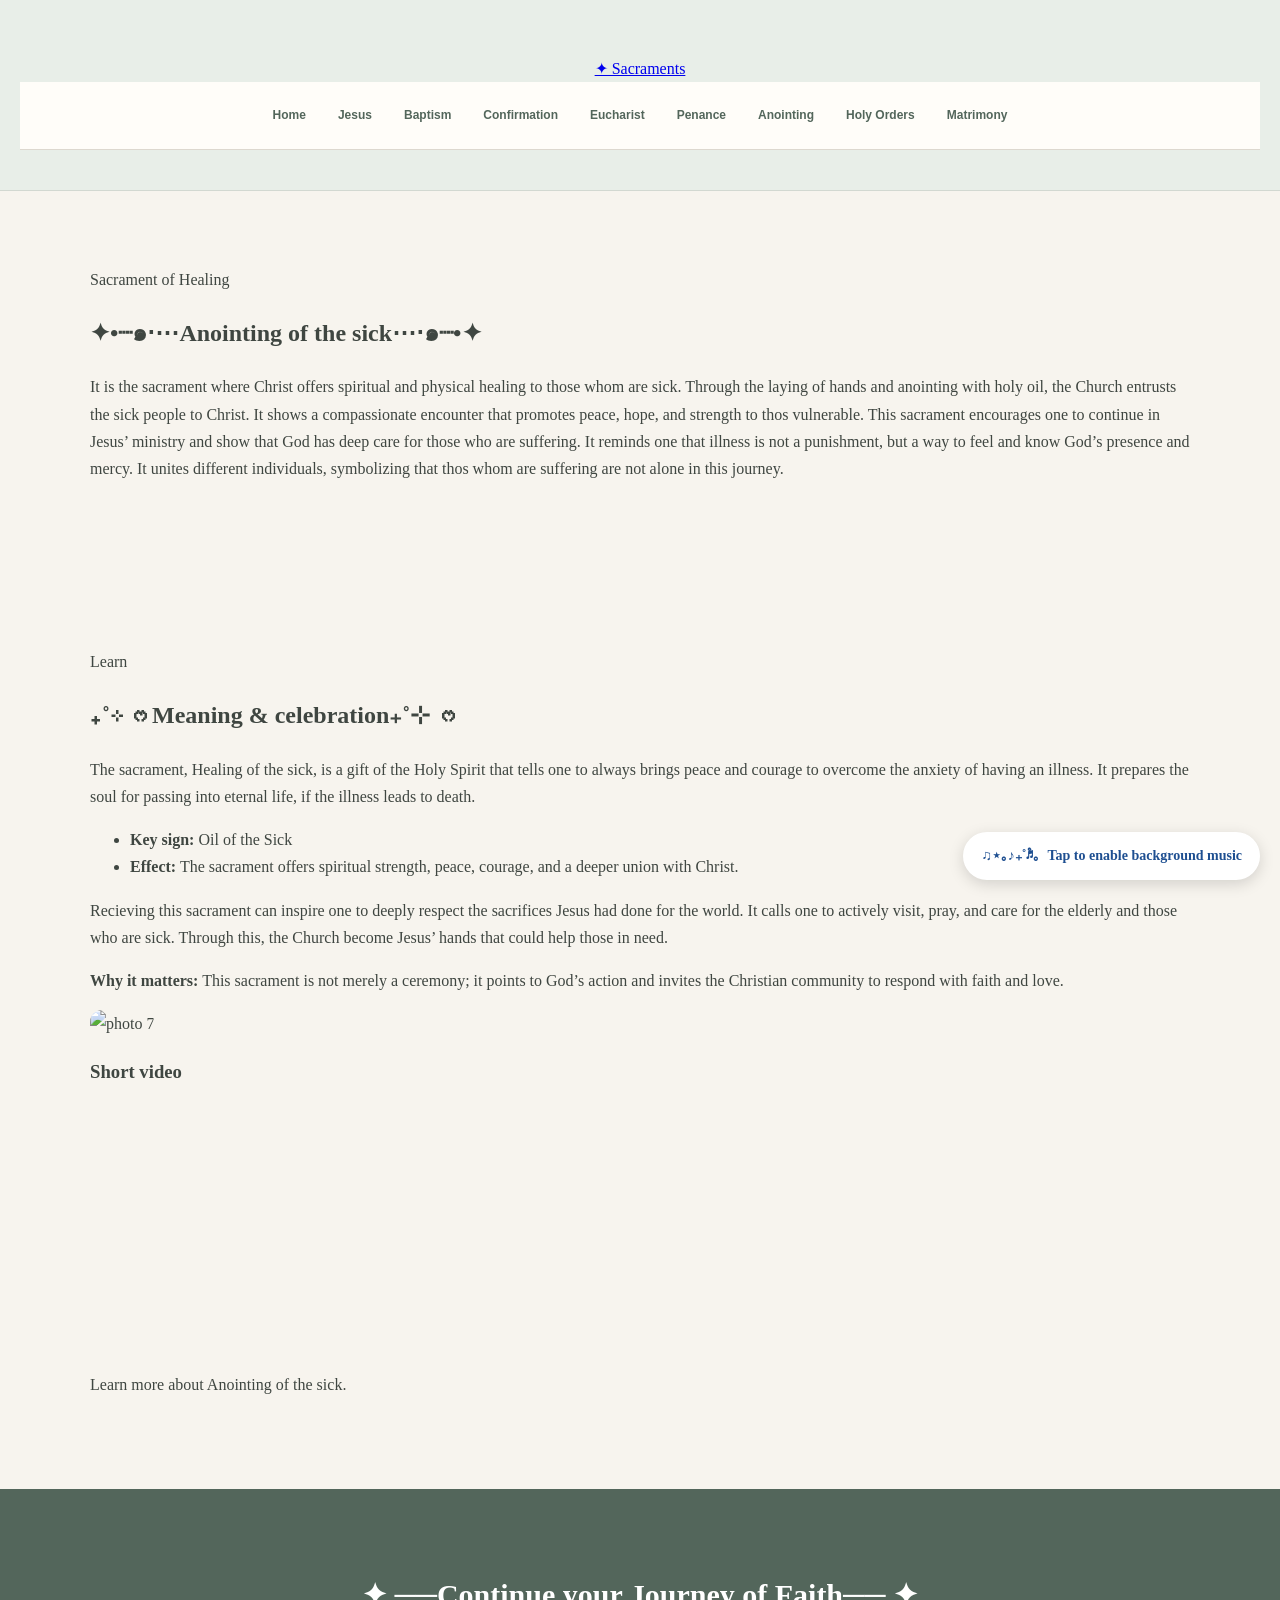
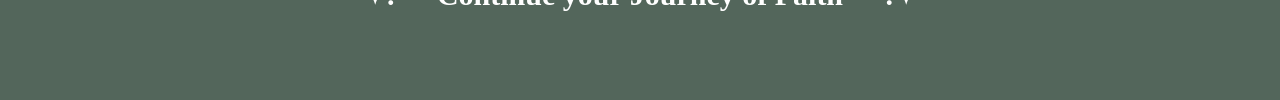
==== anointing.html @ 1274a240 "Add files via upload" ====
<!DOCTYPE html>
<html lang="en">
<head>
<meta charset="UTF-8"><meta name="viewport" content="width=device-width, initial-scale=1.0">
<title>Anointing of the Sick | Sacraments</title><link rel="stylesheet" href="styles.css">
</head>
<body>

<div id="musicPrompt">
    ♫⋆｡♪₊˚♬゚。Tap to enable background music
</div>

<header><div class="container nav"><a class="brand" href="index.html">✦ Sacraments</a><nav>
<a href="index.html">Home</a>
<a href="jesus.html">Jesus</a>
<a href="baptism.html">Baptism</a>
<a href="confirmation.html">Confirmation</a>
<a href="eucharist.html">Eucharist</a>
<a href="reconciliation.html">Penance</a>
<a href="anointing.html">Anointing</a>
<a href="orders.html">Holy Orders</a>
<a href="matrimony.html">Matrimony</a>
</nav></div></header>

<main>
<section class="page-hero"><div class="container"><div class="hero-mini">
<div><div class="kicker">Sacrament of Healing</div><h1>✦•┈๑⋅⋯Anointing of the sick⋯⋅๑┈•✦</h1>
<p class="lead">It is the sacrament where Christ offers spiritual and physical healing to those whom are sick. Through the laying of hands and anointing with holy oil, the Church entrusts the sick people to Christ. It shows a compassionate encounter that promotes peace, hope, and strength to thos vulnerable.

This sacrament encourages one to continue in Jesus’ ministry and show that God has deep care for those who are suffering. It reminds one that illness is not a punishment, but a way to feel and know God’s presence and mercy. It unites different individuals, symbolizing that thos whom are suffering are not alone in this journey.</p></div>
</div></div></section>
<section class="section"><div class="container detail">
<div class="info-box"><div class="kicker">Learn</div><h2>₊˚⊹ ᰔMeaning & celebration₊˚⊹ ᰔ</h2>
<p>The sacrament, Healing of the sick, is a gift of the Holy Spirit that tells one to always brings peace and courage to overcome the anxiety of having an illness. It prepares the soul for passing into eternal life, if the illness leads to death.
</p>
<ul><li><strong>Key sign:</strong> Oil of the Sick</li><li><strong>Effect:</strong> The sacrament offers spiritual strength, peace, courage, and a deeper union with Christ.</li></ul>
<div class="quote">Recieving this sacrament can inspire one to deeply respect the sacrifices Jesus had done for the world. It calls one to actively visit, pray, and care for the elderly and those who are sick. Through this, the Church become Jesus’ hands that could help those in need.
</div>
<p><strong>Why it matters:</strong> This sacrament is not merely a ceremony; it points to God’s action and invites the Christian community to respond with faith and love.</p>
</div>
<div>
   <div class="icon">
  <img src="images/photo7.jpg" alt="photo 7">
</div>
<div class="media" style="margin-top:18px"><h3>Short video</h3>
 <iframe
    width="100%"
    height="240"
    style="border:0;border-radius:15px"
    src="https://www.youtube.com/embed/ksNW0us95Tw?enablejsapi=1"
    title="The Sacrament of the Holy Eucharist"
    allow="autoplay; encrypted-media"
    allowfullscreen>
</iframe>

    <p class="note">
        Learn more about Anointing of the sick.
    </p>

</div>
</div>
</div></section>
</main>


<footer>
 <div class="container footer-grid">
  <div><h3 style="color:#fff">✦.──Continue your Journey of Faith──.✦</h3>
</footer>

<!-- BACKGROUND MUSIC -->
<audio id="backgroundMusic" loop preload="auto">
    <source src="Awit ng Paghahangad Instrumental.mp3" type="audio/mpeg">
</audio>

<script>
const music = document.getElementById("backgroundMusic");

// Remember where the song was
const savedTime = localStorage.getItem("musicTime");

if (savedTime) {
    music.currentTime = parseFloat(savedTime);
}

// Start music after the first interaction
function startMusic() {
    music.play().then(() => {
        const prompt = document.getElementById("musicPrompt");

        if (prompt) {
            prompt.style.display = "none";
        }

        localStorage.setItem("musicEnabled", "true");
    }).catch(() => {});
}

document.addEventListener("click", startMusic);
document.addEventListener("touchstart", startMusic);

// Save the current position
setInterval(() => {
    if (!music.paused) {
        localStorage.setItem("musicTime", music.currentTime);
    }
}, 200);
</script>


<!-- YOUTUBE VIDEO CONTROL -->
<script src="https://www.youtube.com/iframe_api"></script>

<script>
let players = [];

function onYouTubeIframeAPIReady() {
    document.querySelectorAll("iframe[src*='youtube.com/embed/']").forEach((iframe) => {
        players.push(new YT.Player(iframe, {
            events: {
                onStateChange: function(event) {
                    const music = document.getElementById("backgroundMusic");

                    if (event.data === YT.PlayerState.PLAYING) {
                        music.pause();
                    }

                    if (
                        event.data === YT.PlayerState.ENDED ||
                        event.data === YT.PlayerState.PAUSED
                    ) {
                        music.play().catch(() => {});
                    }
                }
            }
        }));
    });
}

document.addEventListener("visibilitychange", () => {
    if (document.hidden) {
        music.pause();
    }
});

window.addEventListener("pagehide", () => {
    music.pause();
});

</script>

</body>
</html>
---- styles.css ----
/* =========================
   GENERAL STYLES
========================= */

* {
    box-sizing: border-box;
}

html {
    scroll-behavior: smooth;
}

body {
    margin: 0;
    background-color: #f7f4ee;
    color: #3f4641;
    font-family: Georgia, "Times New Roman", serif;
    line-height: 1.7;
}


/* =========================
   HEADER
========================= */

header {
    text-align: center;
    padding: 55px 20px 40px;
    background-color: #e8eee8;
    border-bottom: 1px solid #d2d8d1;
}

header h1 {
    margin: 0;
    color: #53665b;
    font-size: 48px;
    letter-spacing: 1px;
}

header p {
    margin-top: 8px;
    color: #777b76;
    font-size: 15px;
    letter-spacing: 3px;
    text-transform: uppercase;
}


/* =========================
   NAVIGATION
========================= */

nav {
    display: flex;
    justify-content: center;
    flex-wrap: wrap;
    gap: 8px;

    padding: 15px 20px;

    background-color: #fffdf9;
    border-bottom: 1px solid #ddd8cf;

    position: sticky;
    top: 0;
    z-index: 10;
}

nav a {
    color: #53665b;
    text-decoration: none;

    font-family: Arial, sans-serif;
    font-size: 12px;
    font-weight: bold;

    padding: 8px 12px;

    border-radius: 20px;
}

nav a:hover {
    background-color: #e8eee8;
}


/* =========================
   MAIN CONTENT
========================= */

main {
    width: 90%;
    max-width: 1100px;
    margin: auto;
}

section {
    padding: 75px 0;
}


/* =========================
   HERO SECTION
========================= */

.hero {
    min-height: 620px;

    display: grid;
    grid-template-columns: 1.2fr 0.8fr;

    gap: 50px;

    align-items: center;
}

.small-title {
    color: #8a7568;

    font-family: Arial, sans-serif;
    font-size: 12px;
    font-weight: bold;

    letter-spacing: 3px;
}


.hero h2 {
    color: #53665b;
    font-size: 64px;
    line-height: 1;

    margin: 15px 0 25px;
}

.hero-text > p:not(.small-title) {
    max-width: 600px;
    color: #666b66;
    font-size: 17px;
}


/* =========================
   BUTTON
========================= */

.button {
    display: inline-block;

    margin-top: 15px;

    padding: 12px 22px;

    background-color: #64776b;
    color: white;

    border-radius: 30px;

    text-decoration: none;

    font-family: Arial, sans-serif;
    font-size: 13px;
    font-weight: bold;
}

.button:hover {
    background-color: #4f6156;
}


/* =========================
   HERO CARD
========================= */

.hero-card {
    padding: 45px 30px;

    background-color: #fffdf9;

    border: 1px solid #ddd8cf;
    border-radius: 30px;

    text-align: center;

    box-shadow: 0 15px 40px rgba(70, 75, 65, 0.10);
}

.cross {
    width: 130px;
    height: 130px;

    display: flex;
    align-items: center;
    justify-content: center;

    margin: auto auto 25px;

    background-color: #e7eee8;

    border-radius: 50%;

    color: #65776b;

    font-size: 65px;
}

.hero-card h3 {
    color: #596a61;
    font-size: 25px;
}

.hero-card p {
    color: #777b76;
    font-size: 14px;
}


/* =========================
   SACRAMENT SECTION
========================= */

#sacraments h2 {
    color: #53665b;
    font-size: 45px;
    margin-top: 5px;
}

.sacrament-grid {
    display: grid;

    grid-template-columns: repeat(3, 1fr);

    gap: 20px;

    margin-top: 35px;
}


/* =========================
   SACRAMENT CARDS
========================= */

.sacrament-card {
    display: block;

    padding: 28px;

    background-color: #fffdf9;

    border: 1px solid #ddd8cf;
    border-radius: 22px;

    text-decoration: none;

    transition: 0.25s;
}

.sacrament-card:hover {
    transform: translateY(-7px);

    box-shadow: 0 15px 30px rgba(70, 75, 65, 0.10);

    background-color: #fafbf8;
}

.sacrament-card span {
    font-size: 35px;
}

.sacrament-card h3 {
    margin: 12px 0 5px;

    color: #53665b;

    font-size: 25px;
}

.sacrament-card p {
    margin: 0;

    color: #777b76;

    font-family: Arial, sans-serif;
    font-size: 13px;
}


/* =========================
   JESUS SECTION
========================= */

.about {
    margin-bottom: 50px;

    padding: 55px;

    background-color: #e8eee8;

    border: 1px solid #d2d8d1;
    border-radius: 30px;

    text-align: center;
}

.about h2 {
    margin-top: 0;

    color: #53665b;

    font-size: 42px;
}

.about p {
    max-width: 700px;

    margin: auto;

    color: #666b66;
}

.icon img {
    width: 100%;
    height: 100%;
    object-fit: cover;
    border-radius: 12px;
}



/* =========================
   FOOTER
========================= */

footer {
    padding: 50px 20px;

    background-color: #53665b;

    color: #f7f4ee;

    text-align: center;
}

footer h3 {
    font-size: 30px;
}

footer p {
    font-family: Arial, sans-serif;
    font-size: 13px;
}


/* =========================
   MOBILE
========================= */

@media (max-width: 800px) {

    .hero {
        grid-template-columns: 1fr;

        padding-top: 40px;
    }

    .hero h2 {
        font-size: 50px;
    }

    .sacrament-grid {
        grid-template-columns: 1fr 1fr;
    }
}


@media (max-width: 550px) {

    header h1 {
        font-size: 38px;
    }

    .hero h2 {
        font-size: 44px;
    }

    .sacrament-grid {
        grid-template-columns: 1fr;
    }

    .about {
        padding: 35px 20px;
    }

}



#musicPrompt {
    position: fixed;
    bottom: 20px;
    right: 20px;
    background: white;
    color: #1e4f91;
    padding: 12px 18px;
    border-radius: 25px;
    box-shadow: 0 4px 15px rgba(0, 0, 0, 0.15);
    font-size: 14px;
    font-weight: 600;
    cursor: pointer;
    z-index: 9999;
    transition: 0.3s ease;
}

#musicPrompt:hover {
    transform: translateY(-3px);
}
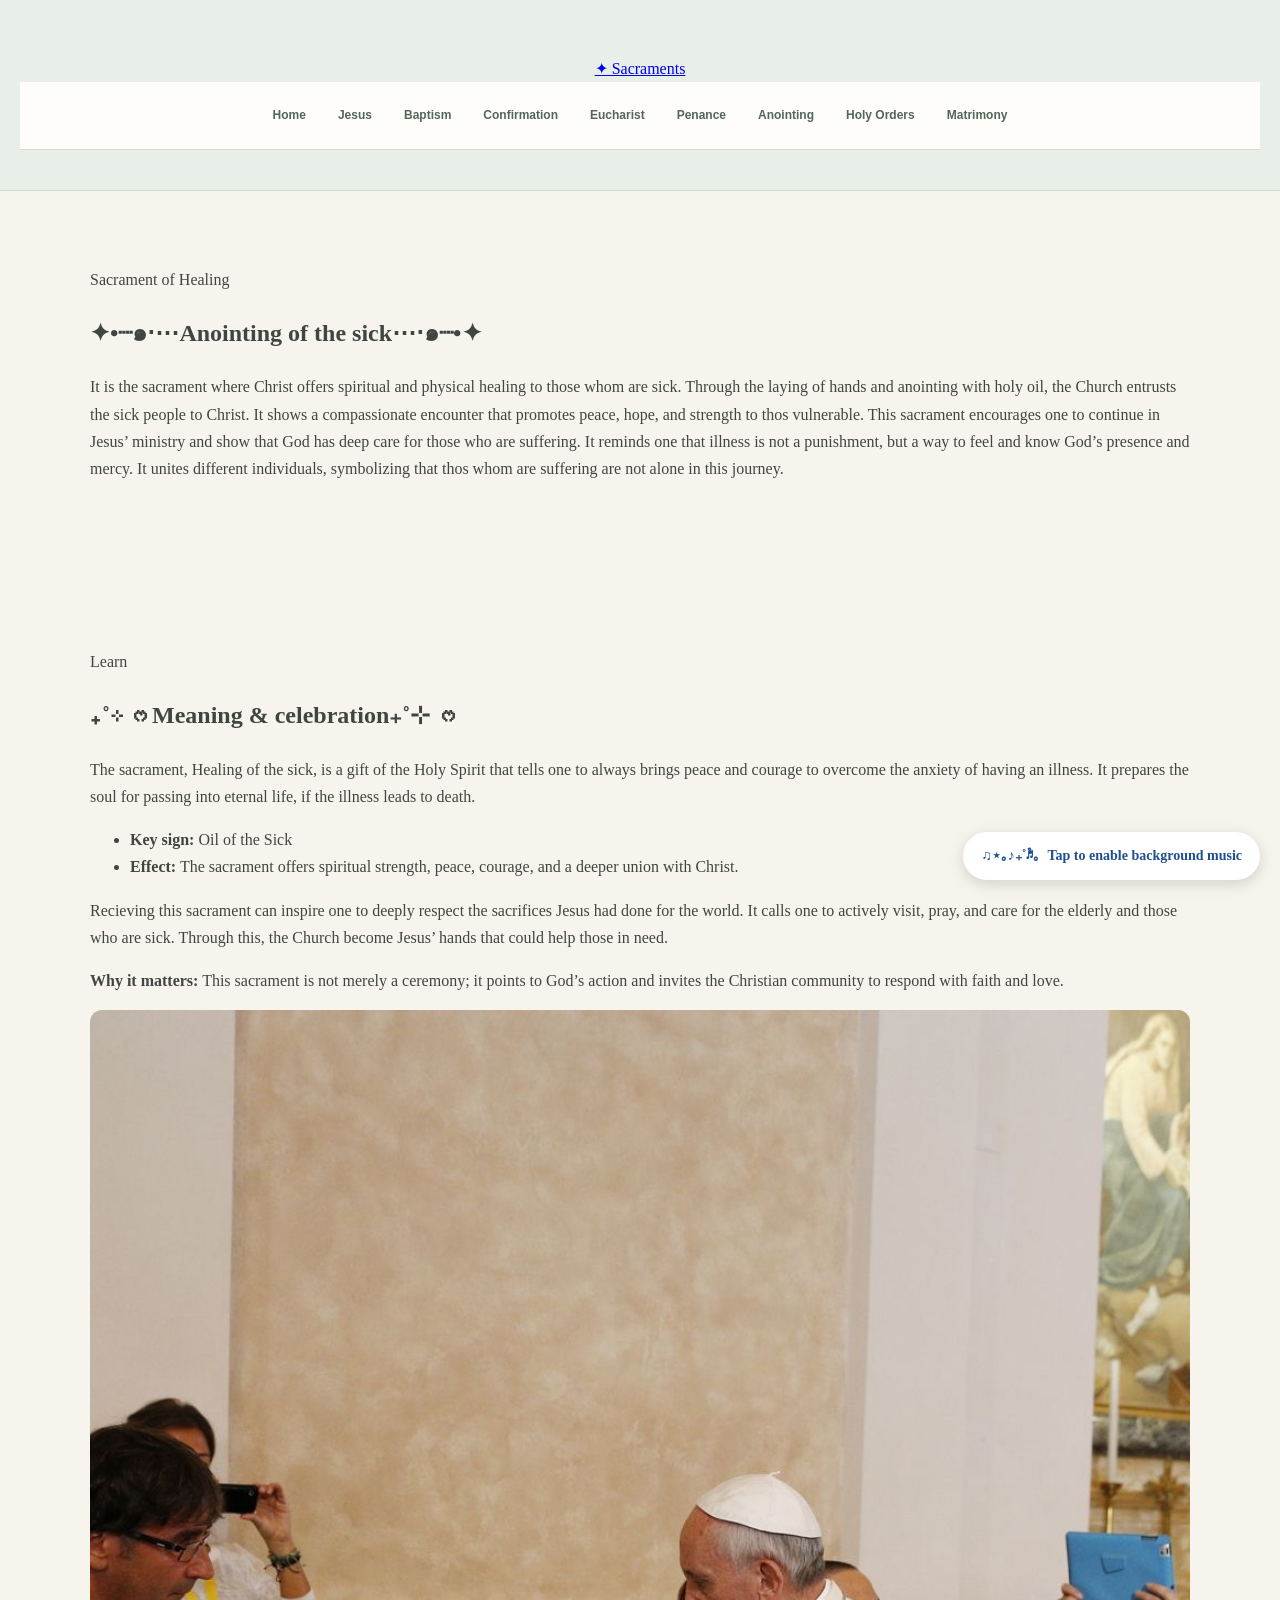
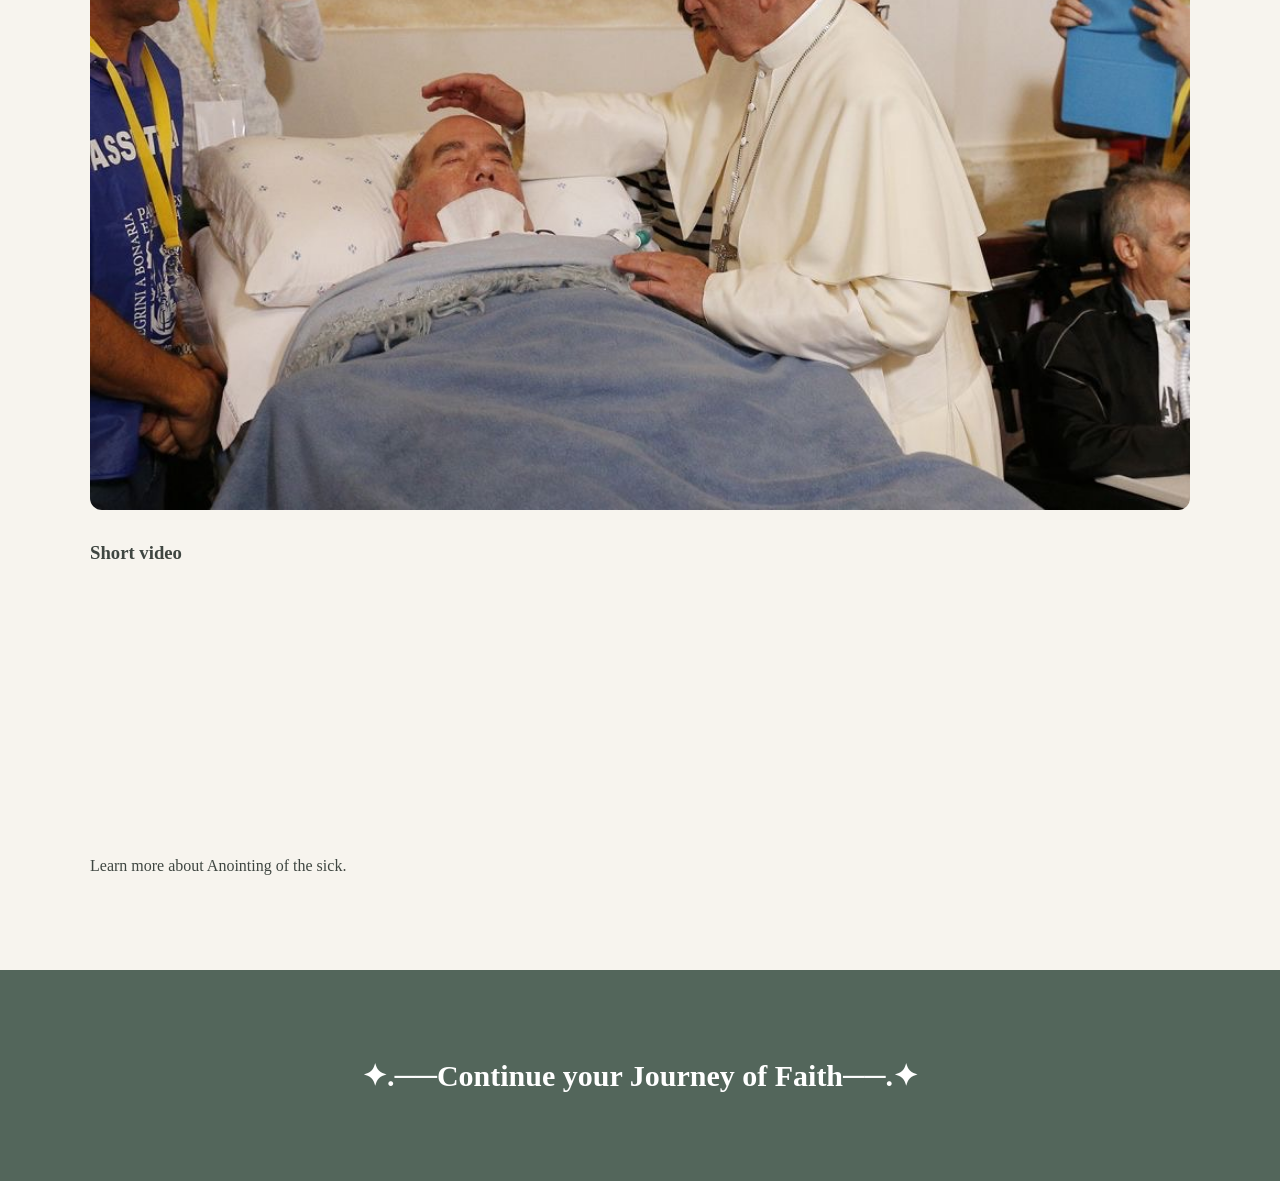
==== commit 47e17862: "Update anointing.html" ====
--- a/anointing.html
+++ b/anointing.html
@@ -40,7 +40,7 @@
 </div>
 <div>
    <div class="icon">
-  <img src="images/photo7.jpg" alt="photo 7">
+  <img src="photo7.jpg" alt="photo 7">
 </div>
 <div class="media" style="margin-top:18px"><h3>Short video</h3>
  <iframe
@@ -150,4 +150,4 @@
 </script>
 
 </body>
-</html>+</html>
